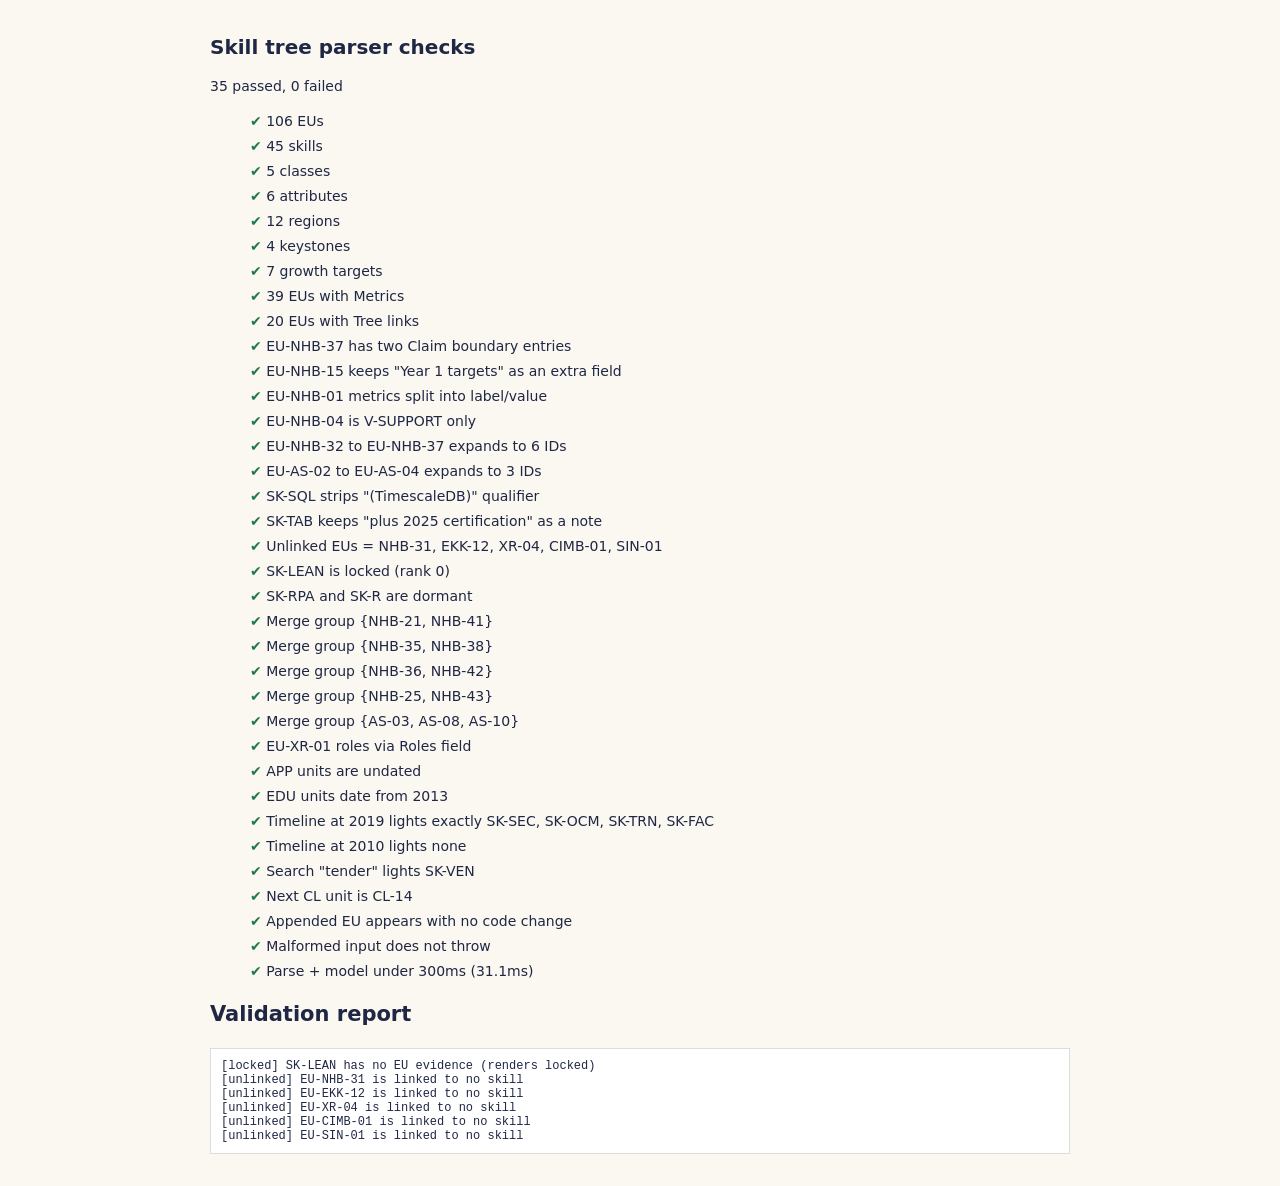
==== dev/test-parser.html @ 0fea779e "skill tree" ====
<!doctype html>
<html lang="en">
<head>
<meta charset="utf-8">
<meta name="viewport" content="width=device-width, initial-scale=1">
<title>Skill tree parser checks</title>
<style>
    body { font: 14px/1.5 "Segoe UI", system-ui, sans-serif; max-width: 860px; margin: 32px auto; padding: 0 16px; color: #1f2744; background: #fbf8f1; }
    h1 { font-size: 20px; }
    li { margin: 4px 0; list-style: none; }
    .pass::before { content: "✔ "; color: #1d7a46; }
    .fail::before { content: "✘ "; color: #b3261e; }
    .fail { color: #b3261e; }
    code, pre { font: 12px ui-monospace, Consolas, monospace; }
    pre { background: #fff; border: 1px solid #ddd; padding: 10px; white-space: pre-wrap; }
</style>
</head>
<body>
<h1>Skill tree parser checks</h1>
<p id="summary">Running…</p>
<ul id="out"></ul>
<h2>Validation report</h2>
<pre id="report"></pre>
<script type="module">
import { build, evidenceAt, search, nextEuId } from '../web/skilltree/model.js';

const out = document.getElementById('out');
let pass = 0, fail = 0;
function check(name, ok, detail = '') {
    const li = document.createElement('li');
    li.className = ok ? 'pass' : 'fail';
    li.textContent = name + (ok || !detail ? '' : ` — ${detail}`);
    out.appendChild(li);
    ok ? pass++ : fail++;
}
const sameSet = (a, b) => a.length === b.length && [...a].every(x => b.includes(x));
const eq = (name, got, want) => check(name, JSON.stringify(got) === JSON.stringify(want), `got ${JSON.stringify(got)}, want ${JSON.stringify(want)}`);

try {
    const res = await fetch('../content/my-skills-tree.md', { cache: 'no-store' });
    if (!res.ok) throw new Error(res.status);
    const text = await res.text();
    const t0 = performance.now();
    const m = build(text);
    const ms = performance.now() - t0;

    // Counts
    eq('106 EUs', m.eus.size, 106);
    eq('45 skills', m.skills.size, 45);
    eq('5 classes', m.classes.length, 5);
    eq('6 attributes', m.attributes.length, 6);
    eq('12 regions', m.regions.length, 12);
    eq('4 keystones', m.keystones.length, 4);
    eq('7 growth targets', m.growth.length, 7);
    // Spec v0.1 says 40 and 21: a raw grep that also counts the two field
    // descriptions under "Skill tree use". Units carrying the fields: 39 and 20.
    eq('39 EUs with Metrics', [...m.eus.values()].filter(e => e.metrics.length).length, 39);
    eq('20 EUs with Tree links', [...m.eus.values()].filter(e => e.links.merge.length || e.links.link.length).length, 20);

    // Fields
    eq('EU-NHB-37 has two Claim boundary entries', m.eus.get('EU-NHB-37').claimBoundary.length, 2);
    check('EU-NHB-15 keeps "Year 1 targets" as an extra field', !!m.eus.get('EU-NHB-15').extra['year 1 targets']);
    eq('EU-NHB-01 metrics split into label/value', m.eus.get('EU-NHB-01').metrics[0], { label: 'Active officers', value: '30 to 95 (3x)' });
    eq('EU-NHB-04 is V-SUPPORT only', m.eus.get('EU-NHB-04').variantOnly, 'V-SUPPORT');

    // Register expansion
    const ven = m.skills.get('SK-VEN').evidence;
    eq('EU-NHB-32 to EU-NHB-37 expands to 6 IDs', ven.filter(id => /^EU-NHB-3[2-7]$/.test(id)).length, 6);
    eq('EU-AS-02 to EU-AS-04 expands to 3 IDs', m.skills.get('SK-PY').evidence.filter(id => /^EU-AS-0[2-4]$/.test(id)).length, 3);
    check('SK-SQL strips "(TimescaleDB)" qualifier', m.skills.get('SK-SQL').evidence.includes('EU-AS-03'));
    check('SK-TAB keeps "plus 2025 certification" as a note', m.skills.get('SK-TAB').evidenceNotes.includes('plus 2025 certification'));

    // Unlinked, locked, dormant
    check('Unlinked EUs = NHB-31, EKK-12, XR-04, CIMB-01, SIN-01',
        sameSet(m.unassigned, ['EU-NHB-31', 'EU-EKK-12', 'EU-XR-04', 'EU-CIMB-01', 'EU-SIN-01']), m.unassigned.join(', '));
    eq('SK-LEAN is locked (rank 0)', m.skills.get('SK-LEAN').rank, 0);
    check('SK-RPA and SK-R are dormant', m.skills.get('SK-RPA').status === 'dormant' && m.skills.get('SK-R').status === 'dormant');

    // Merge groups
    for (const g of [['EU-NHB-21', 'EU-NHB-41'], ['EU-NHB-35', 'EU-NHB-38'], ['EU-NHB-36', 'EU-NHB-42'], ['EU-NHB-25', 'EU-NHB-43'], ['EU-AS-03', 'EU-AS-08', 'EU-AS-10']])
        check(`Merge group {${g.map(s => s.slice(3)).join(', ')}}`, sameSet(m.groupOf.get(g[0]), g), m.groupOf.get(g[0]).join(', '));

    // Dates and roles
    eq('EU-XR-01 roles via Roles field', m.eus.get('EU-XR-01').role, ['GIC', 'AS', 'CL']);
    check('APP units are undated', m.eus.get('EU-APP-01').dates === null);
    check('EDU units date from 2013', m.eus.get('EU-EDU-01').dates?.start === 2013 * 12);

    // Timeline
    const at = y => [...m.skills.values()].filter(s => evidenceAt(m, s, y * 12 + 11).length).map(s => s.id);
    check('Timeline at 2019 lights exactly SK-SEC, SK-OCM, SK-TRN, SK-FAC', sameSet(at(2019), ['SK-SEC', 'SK-OCM', 'SK-TRN', 'SK-FAC']), at(2019).join(', '));
    eq('Timeline at 2010 lights none', at(2010), []);

    // Search, IDs
    check('Search "tender" lights SK-VEN', search(m, 'tender')?.has('SK-VEN'));
    eq('Next CL unit is CL-14', nextEuId(m, 'CL'), 'EU-CL-14');

    // Append a well-formed EU at the end of the Call Levels section
    const lines = text.split('\n');
    const cl = m.raw.sections.find(s => s.prefix === 'CL');
    lines.splice(cl.end, 0, '#### **EU-CL-14 · Test unit**', '', '* **Tags:** AAE', '* **Canonical:** Test.', '');
    const m2 = build(lines.join('\n'));
    check('Appended EU appears with no code change', m2.eus.size === 107 && m2.eus.get('EU-CL-14')?.role[0] === 'CL' && m2.unassigned.includes('EU-CL-14'));

    // Never throws on garbage
    let threw = false;
    try { build('#### EU-X-1 · broken\n* nonsense\n| a |\n'); build(''); } catch { threw = true; }
    check('Malformed input does not throw', !threw);

    check(`Parse + model under 300ms (${ms.toFixed(1)}ms)`, ms < 300);

    document.getElementById('report').textContent = m.issues.map(i => `[${i.kind}] ${i.msg}`).join('\n') || '(clean)';
} catch (err) {
    check('Load content/my-skills-tree.md', false, location.protocol === 'file:'
        ? 'This page is open via file:// — serve the folder over HTTP (dev/serve.ps1).' : String(err));
}
document.getElementById('summary').textContent = `${pass} passed, ${fail} failed`;
document.title = `${fail ? '✘' : '✔'} ${pass}/${pass + fail} parser checks`;
</script>
</body>
</html>
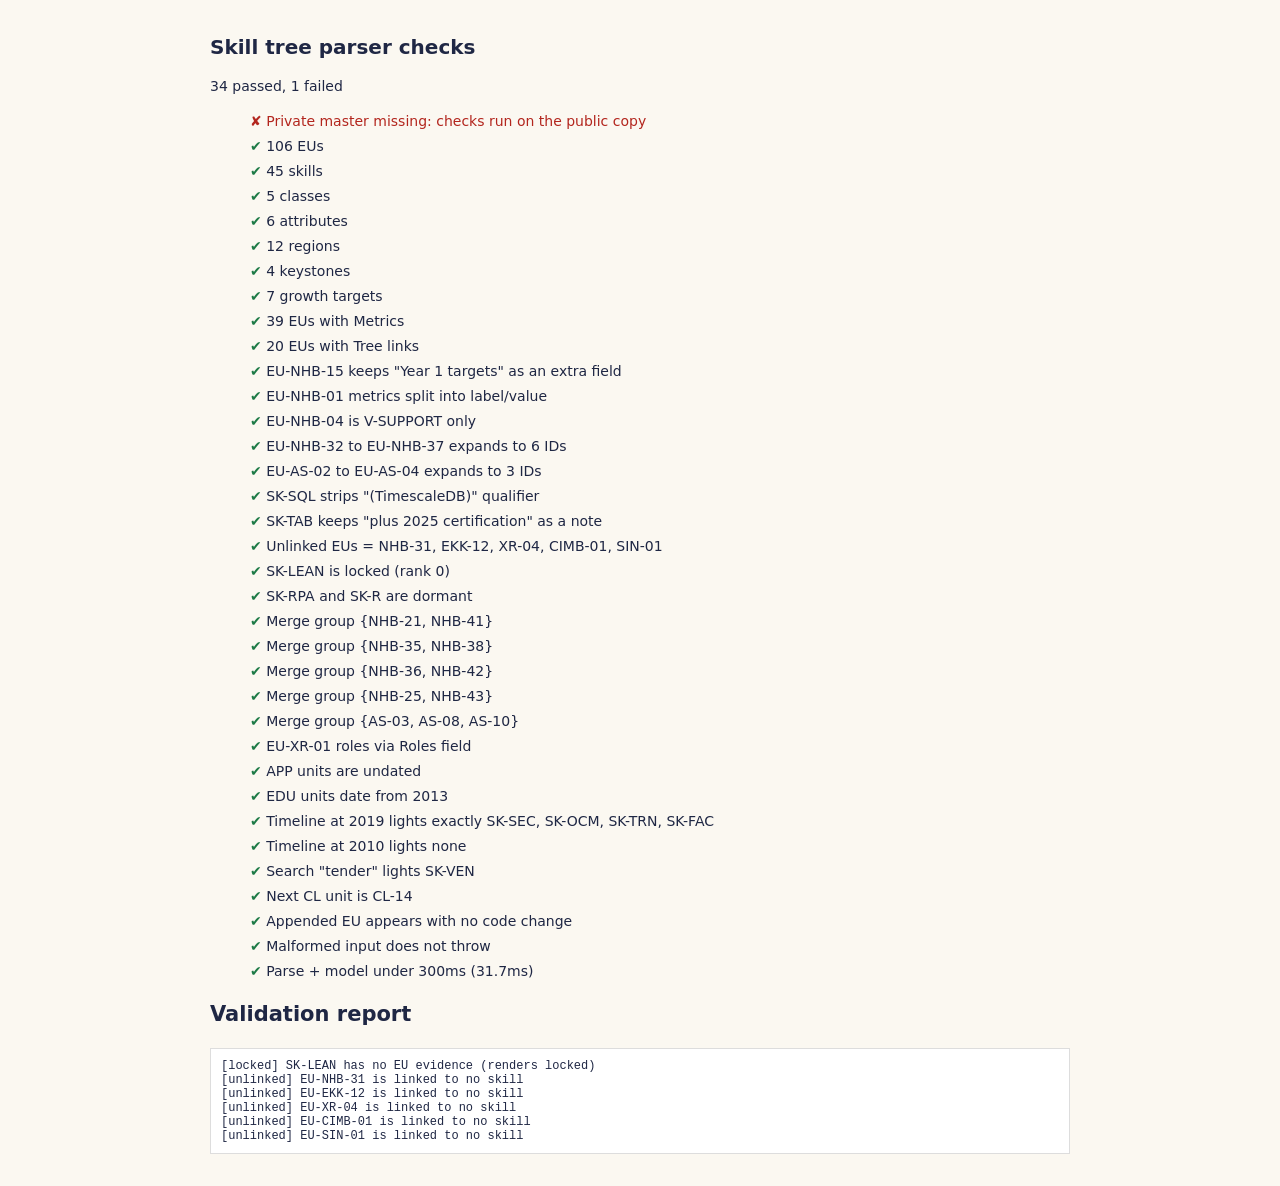
==== commit 92447982: "change log" ====
--- a/dev/test-parser.html
+++ b/dev/test-parser.html
@@ -37,12 +37,24 @@
 const eq = (name, got, want) => check(name, JSON.stringify(got) === JSON.stringify(want), `got ${JSON.stringify(got)}, want ${JSON.stringify(want)}`);
 
 try {
-    const res = await fetch('../content/my-skills-tree.md', { cache: 'no-store' });
-    if (!res.ok) throw new Error(res.status);
-    const text = await res.text();
+    const get = url => fetch(url, { cache: 'no-store' }).then(r => r.ok ? r.text() : null).catch(() => null);
+    const master = await get('../content/private/my-skills-tree.md');
+    const pub = await get('../content/my-skills-tree.md');
+    const text = master ?? pub;
+    if (text == null) throw new Error('neither the private master nor the public copy loaded');
+    check(master ? 'Private master found (content/private/)' : 'Private master missing: checks run on the public copy', !!master);
     const t0 = performance.now();
     const m = build(text);
     const ms = performance.now() - t0;
+
+    // Public copy: complete, and free of private material
+    if (pub && master) {
+        const p = build(pub);
+        check('Public copy has every EU and skill of the master', p.eus.size === m.eus.size && p.skills.size === m.skills.size,
+            `public ${p.eus.size}/${p.skills.size}, master ${m.eus.size}/${m.skills.size} — re-run dev/publish-skills.ps1`);
+        check('Public copy has no Claim boundary or Interview notes', ![...p.eus.values()].some(e => e.claimBoundary.length || e.extra['interview notes']));
+        check('Public copy has no email or phone', !/[\w.+-]+@[\w-]+\.[\w.]+|\+65\s*\d/.test(pub));
+    }
 
     // Counts
     eq('106 EUs', m.eus.size, 106);
@@ -58,7 +70,7 @@
     eq('20 EUs with Tree links', [...m.eus.values()].filter(e => e.links.merge.length || e.links.link.length).length, 20);
 
     // Fields
-    eq('EU-NHB-37 has two Claim boundary entries', m.eus.get('EU-NHB-37').claimBoundary.length, 2);
+    if (master) eq('EU-NHB-37 has two Claim boundary entries', m.eus.get('EU-NHB-37').claimBoundary.length, 2);
     check('EU-NHB-15 keeps "Year 1 targets" as an extra field', !!m.eus.get('EU-NHB-15').extra['year 1 targets']);
     eq('EU-NHB-01 metrics split into label/value', m.eus.get('EU-NHB-01').metrics[0], { label: 'Active officers', value: '30 to 95 (3x)' });
     eq('EU-NHB-04 is V-SUPPORT only', m.eus.get('EU-NHB-04').variantOnly, 'V-SUPPORT');
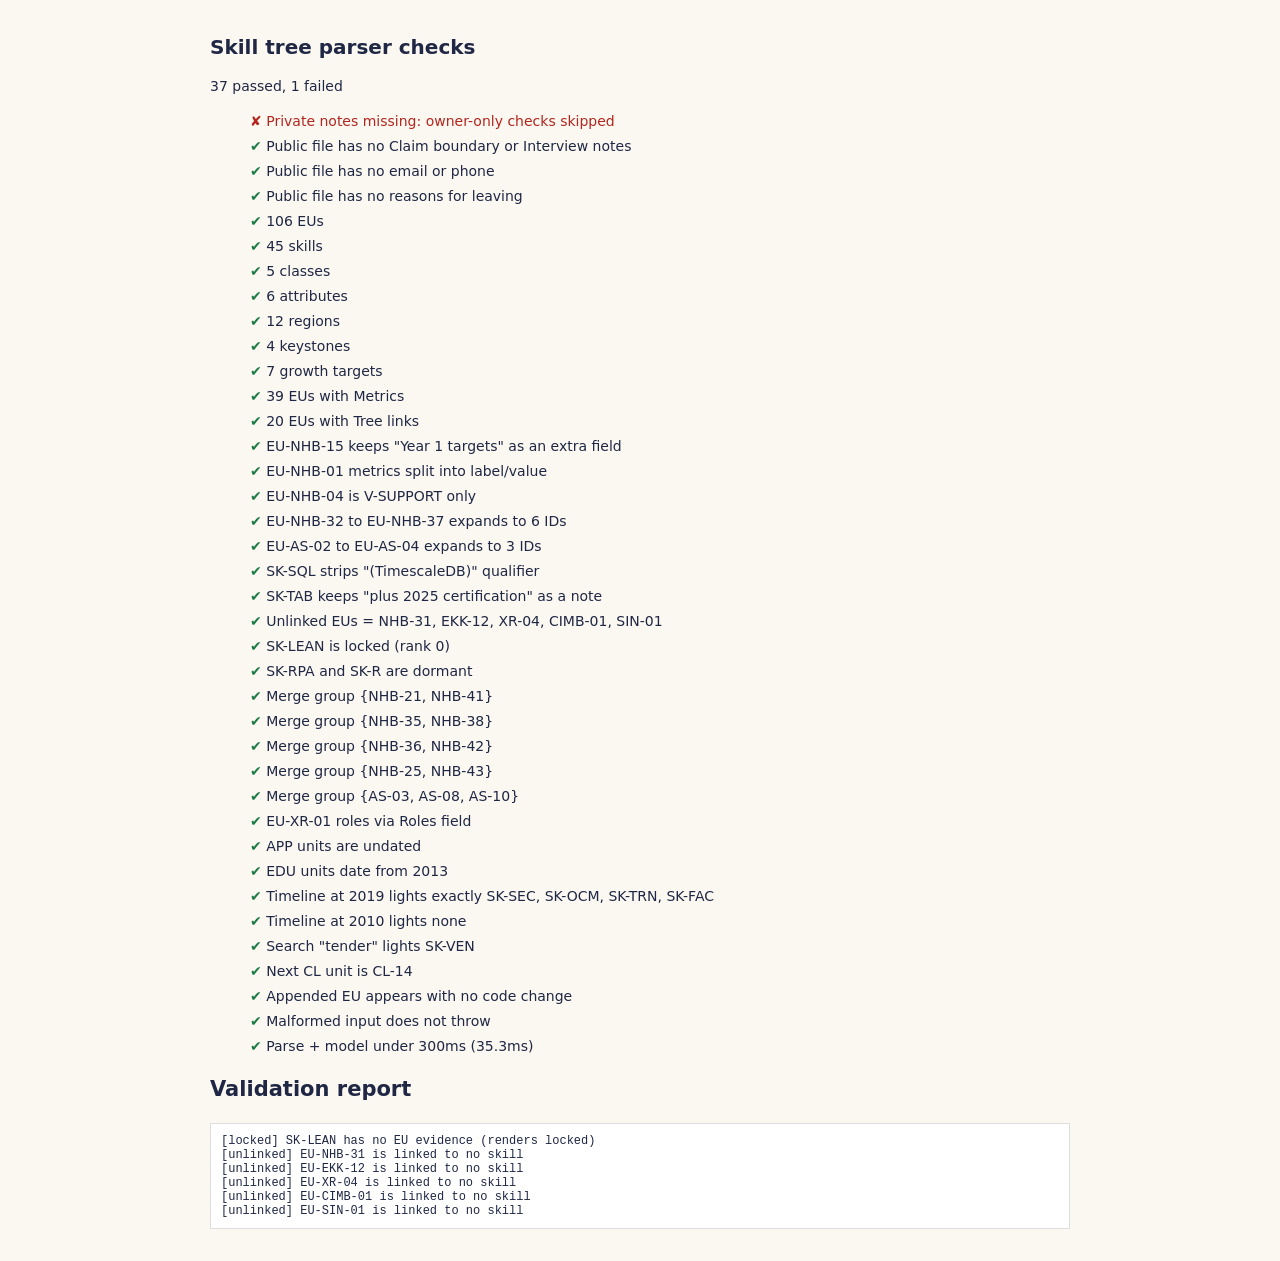
==== commit 51b7e463: "skill tree change 2 mode" ====
--- a/dev/test-parser.html
+++ b/dev/test-parser.html
@@ -38,23 +38,21 @@
 
 try {
     const get = url => fetch(url, { cache: 'no-store' }).then(r => r.ok ? r.text() : null).catch(() => null);
-    const master = await get('../content/private/my-skills-tree.md');
-    const pub = await get('../content/my-skills-tree.md');
-    const text = master ?? pub;
-    if (text == null) throw new Error('neither the private master nor the public copy loaded');
-    check(master ? 'Private master found (content/private/)' : 'Private master missing: checks run on the public copy', !!master);
+    const text = await get('../content/my-skills-tree.md');
+    const notes = await get('../content/private/private-notes.md');
+    if (text == null) throw new Error('content/my-skills-tree.md did not load');
+    check(notes ? 'Private notes found (content/private/private-notes.md)' : 'Private notes missing: owner-only checks skipped', !!notes);
     const t0 = performance.now();
-    const m = build(text);
+    const m = build(text, notes || '');
     const ms = performance.now() - t0;
 
-    // Public copy: complete, and free of private material
-    if (pub && master) {
-        const p = build(pub);
-        check('Public copy has every EU and skill of the master', p.eus.size === m.eus.size && p.skills.size === m.skills.size,
-            `public ${p.eus.size}/${p.skills.size}, master ${m.eus.size}/${m.skills.size} — re-run dev/publish-skills.ps1`);
-        check('Public copy has no Claim boundary or Interview notes', ![...p.eus.values()].some(e => e.claimBoundary.length || e.extra['interview notes']));
-        check('Public copy has no email or phone', !/[\w.+-]+@[\w-]+\.[\w.]+|\+65\s*\d/.test(pub));
-    }
+    // The public file must never carry private material
+    const pub = build(text);
+    check('Public file has no Claim boundary or Interview notes', ![...pub.eus.values()].some(e => e.claimBoundary.length || e.extra['interview notes']));
+    check('Public file has no email or phone', !/[\w.+-]+@[\w-]+\.[\w.]+|\+65\s*\d/.test(text));
+    check('Public file has no reasons for leaving', !/Reason for leaving/i.test(text));
+    if (notes) check('Every private note matches an EU in the public file', !m.issues.some(i => i.msg.startsWith('Private notes for')),
+        m.issues.filter(i => i.msg.startsWith('Private notes for')).map(i => i.msg).join('; '));
 
     // Counts
     eq('106 EUs', m.eus.size, 106);
@@ -70,7 +68,7 @@
     eq('20 EUs with Tree links', [...m.eus.values()].filter(e => e.links.merge.length || e.links.link.length).length, 20);
 
     // Fields
-    if (master) eq('EU-NHB-37 has two Claim boundary entries', m.eus.get('EU-NHB-37').claimBoundary.length, 2);
+    if (notes) eq('EU-NHB-37 has two Claim boundary entries (from private notes)', m.eus.get('EU-NHB-37').claimBoundary.length, 2);
     check('EU-NHB-15 keeps "Year 1 targets" as an extra field', !!m.eus.get('EU-NHB-15').extra['year 1 targets']);
     eq('EU-NHB-01 metrics split into label/value', m.eus.get('EU-NHB-01').metrics[0], { label: 'Active officers', value: '30 to 95 (3x)' });
     eq('EU-NHB-04 is V-SUPPORT only', m.eus.get('EU-NHB-04').variantOnly, 'V-SUPPORT');
